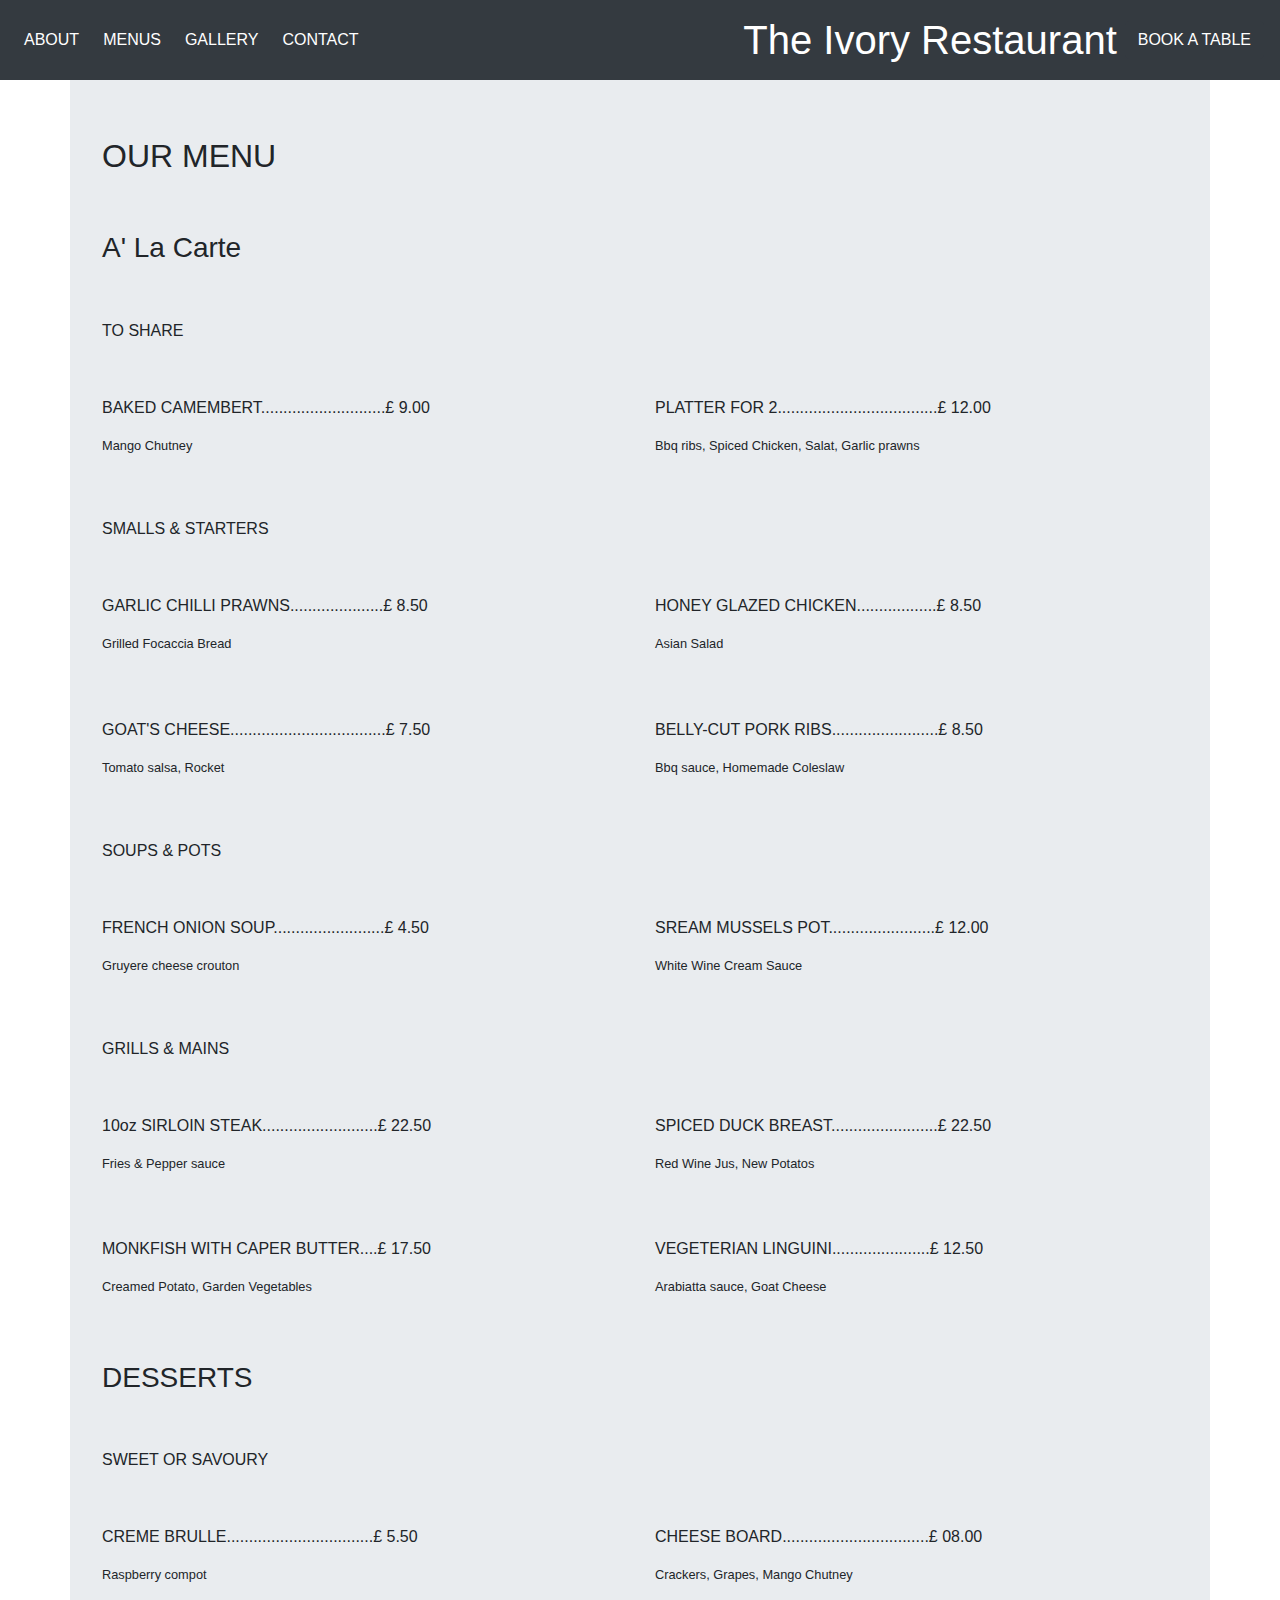
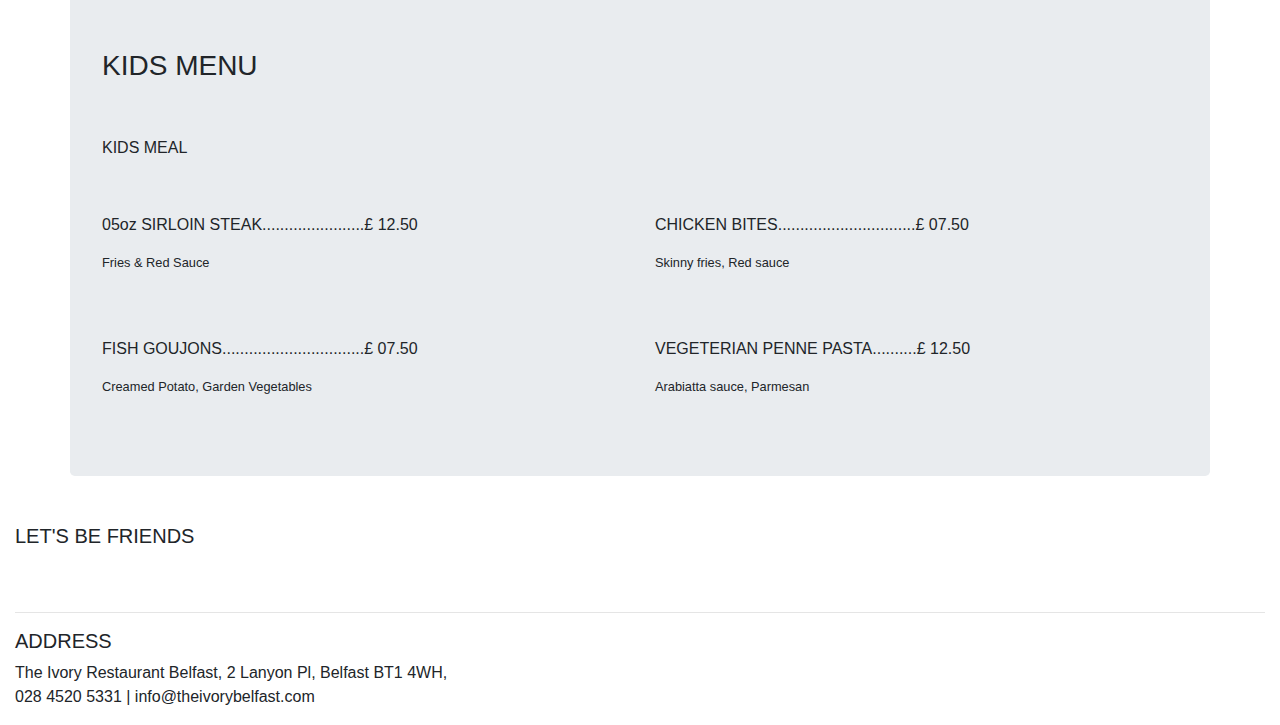
==== menus.html @ 5bfc0592 "Added the modal with form to all pages" ====
<!DOCTYPE html>
<html lang="en">
  <head>
    <meta charset="UTF-8" />
    <meta name="viewport" content="width=device-width, initial-scale=1.0" />
    <meta http-equiv="X-UA-Compatible" content="ie=edge" />
    <title>The Ivory Restaurant</title>
    <link
      rel="stylesheet"
      href="https://stackpath.bootstrapcdn.com/bootstrap/4.4.1/css/bootstrap.min.css"
      integrity="sha384-Vkoo8x4CGsO3+Hhxv8T/Q5PaXtkKtu6ug5TOeNV6gBiFeWPGFN9MuhOf23Q9Ifjh"
      crossorigin="anonymous"
    />
    <link
      rel="stylesheet"
      href="https://use.fontawesome.com/releases/v5.6.1/css/all.css"
      integrity="sha384-gfdkjb5BdAXd+lj+gudLWI+BXq4IuLW5IT+brZEZsLFm++aCMlF1V92rMkPaX4PP"
      crossorigin="anonymous"
    />
    <link
      rel="stylesheet"
      href="https://cdnjs.cloudflare.com/ajax/libs/hover.css/2.3.1/css/hover-min.css"
    />
    <link rel="stylesheet" href="assets/css/style.css" type="text/css" />
  </head>
  <body>
    <header>
      <div class="row background-image">
        <div class="col-12">
          <img
            src="https://images.pexels.com/photos/226722/pexels-photo-226722.jpeg?auto=compress&cs=tinysrgb&dpr=2&h=650&w=940"
            alt="Restaurant"
          />
        </div>
      </div>
      <!--Nav-->
      <nav class="navbar navbar-dark bg-dark navbar-expand-sm fixed-top">
        <button
          class="navbar-toggler ml-left"
          type="button"
          data-toggle="collapse"
          data-target="#navbarNavDropdown"
          aria-controls="navbarNavDropdown"
          aria-expanded="false"
          aria-label="Toggle navigation"
        >
          <span class="navbar-toggler-icon"></span>
        </button>

        <div class="collapse navbar-collapse" id="navbarNavDropdown">
          <ul class="navbar-nav mr-auto">
            <li class="nav-item mr-2">
              <a
                class="nav-link text-uppercase text-white ui-menu-text"
                href="index.html"
                ><span>About</span></a
              >
            </li>
            <li class="nav-item mr-2">
              <a
                class="active nav-link text-uppercase text-white ui-menu-text"
                href="menus.html"
                ><span>Menus</span></a
              >
            </li>
            <li class="nav-item mr-2">
              <a
                class="nav-link text-uppercase text-white ui-menu-text"
                href="gallery.html"
                ><span>Gallery</span></a
              >
            </li>
            <li class="nav-item mr-2">
              <a
                class="nav-link text-uppercase text-white ui-menu-text"
                href="contact.html"
                ><span>Contact</span></a
              >
            </li>
          </ul>
        </div>
        <div class="d-none d-md-block">
          <h1 class="navbar-text text-white my-auto mr-2">
            The Ivory Restaurant
          </h1>
        </div>
       <button class="btn btn-dark" data-toggle="modal" data-target="#bookATableModal"><i class="fas fa-glass-cheers text-uppercase"></i> BOOK A TABLE</button>
        <!--</div>-->
      </nav>
    </header>

    <!-- Menu-->
    <div class="container jumbotron menus-container mt-5">
      <div class="row">
        <div class="col-12">
          <h2 class="text-uppercase">Our Menu</h2>
        </div>
      </div>

      <div class="row mt-5">
        <div class="col-12">
          <h3>A' La Carte</h3>
        </div>
      </div>

      <div class="row mt-5">
        <div class="col-12">
          <h6>TO SHARE</h6>
        </div>
        <div class="col-md-6 col-sm-12 mt-5">
          <p>BAKED CAMEMBERT............................£ 9.00</p>
          <small><p>Mango Chutney</p></small>
        </div>
        <div class="col-md-6 col-sm-12 mt-5">
          <p>PLATTER FOR 2....................................£ 12.00</p>
          <small><p>Bbq ribs, Spiced Chicken, Salat, Garlic prawns</p></small>
        </div>
      </div>

      <div class="row mt-5">
        <div class="col-12">
          <h6>SMALLS & STARTERS</h6>
        </div>
        <div class="col-md-6 col-sm-12 mt-5">
          <p>GARLIC CHILLI PRAWNS.....................£ 8.50</p>
          <small><p>Grilled Focaccia Bread</p></small>
        </div>
        <div class="col-md-6 col-sm-12 mt-5">
          <p>HONEY GLAZED CHICKEN..................£ 8.50</p>
          <small><p>Asian Salad</p></small>
        </div>
        <div class="col-md-6 col-sm-12 mt-5">
          <p>GOAT'S CHEESE...................................£ 7.50</p>
          <small><p>Tomato salsa, Rocket</p></small>
        </div>
        <div class="col-md-6 col-sm-12 mt-5">
          <p>BELLY-CUT PORK RIBS........................£ 8.50</p>
          <small><p>Bbq sauce, Homemade Coleslaw</p></small>
        </div>
      </div>

      <div class="row mt-5">
        <div class="col-12">
          <h6>SOUPS & POTS</h6>
        </div>
        <div class="col-md-6 col-sm-12 mt-5">
          <p>FRENCH ONION SOUP.........................£ 4.50</p>
          <small><p>Gruyere cheese crouton</p></small>
        </div>
        <div class="col-md-6 col-sm-12 mt-5">
          <p>SREAM MUSSELS POT........................£ 12.00</p>
          <small><p>White Wine Cream Sauce</p></small>
        </div>
      </div>

      <div class="row mt-5">
        <div class="col-12">
          <h6>GRILLS & MAINS</h6>
        </div>
        <div class="col-md-6 col-sm-12 mt-5">
          <p>10oz SIRLOIN STEAK..........................£ 22.50</p>
          <small><p>Fries & Pepper sauce</p></small>
        </div>
        <div class="col-md-6 col-sm-12 mt-5">
          <p>SPICED DUCK BREAST........................£ 22.50</p>
          <small><p>Red Wine Jus, New Potatos</p></small>
        </div>
        <div class="col-md-6 col-sm-12 mt-5">
          <p>MONKFISH WITH CAPER BUTTER....£ 17.50</p>
          <small><p>Creamed Potato, Garden Vegetables</p></small>
        </div>
        <div class="col-md-6 col-sm-12 mt-5">
          <p>VEGETERIAN LINGUINI......................£ 12.50</p>
          <small><p>Arabiatta sauce, Goat Cheese</p></small>
        </div>
      </div>

      <div class="row mt-5">
        <div class="col-12">
          <h3>DESSERTS</h3>
        </div>
      </div>

      <div class="row mt-5">
        <div class="col-12">
          <h6>SWEET OR SAVOURY</h6>
        </div>
        <div class="col-md-6 col-sm-12 mt-5">
          <p>CREME BRULLE.................................£ 5.50</p>
          <small><p>Raspberry compot</p></small>
        </div>
        <div class="col-md-6 col-sm-12 mt-5">
          <p>CHEESE BOARD.................................£ 08.00</p>
          <small><p>Crackers, Grapes, Mango Chutney</p></small>
        </div>
      </div>

      <div class="row mt-5">
        <div class="col-12">
          <h3>KIDS MENU</h3>
        </div>
      </div>

      <div class="row mt-5">
        <div class="col-12">
          <h6>KIDS MEAL</h6>
        </div>
        <div class="col-md-6 col-sm-12 mt-5">
          <p>05oz SIRLOIN STEAK.......................£ 12.50</p>
          <small><p>Fries & Red Sauce</p></small>
        </div>
        <div class="col-md-6 col-sm-12 mt-5">
          <p>CHICKEN BITES...............................£ 07.50</p>
          <small><p>Skinny fries, Red sauce</p></small>
        </div>
        <div class="col-md-6 col-sm-12 mt-5">
          <p>FISH GOUJONS................................£ 07.50</p>
          <small><p>Creamed Potato, Garden Vegetables</p></small>
        </div>
        <div class="col-md-6 col-sm-12 mt-5">
          <p>VEGETERIAN PENNE PASTA..........£ 12.50</p>
          <small><p>Arabiatta sauce, Parmesan</p></small>
        </div>
      </div>
    </div>

    <footer class="container-fluid footer-container mt-5">
      <div class="row social">
        <div class="col-12">
          <h5 class="text-uppercase footer-sub">Let's be friends</h5>
          <div class="row social-links">
            <div class="col-12">
              <ul class="list-inline social-links">
                <li class="list-inline-item">
                  <a target="_blank" href="https://twitter.com/explore">
                    <i class="fab fa-twitter-square" aria-hidden="true"></i>
                    <span class="sr-only">Twitter</span>
                  </a>
                </li>
                <li class="list-inline-item">
                  <a target="_blank" href="https://www.facebook.com/">
                    <i class="fab fa-facebook-square" aria-hidden="true"></i>
                    <span class="sr-only">Facebook</span>
                  </a>
                </li>
                <li class="list-inline-item">
                  <a target="_blank" href="https://www.youtube.com/">
                    <i class="fab fa-youtube-square" aria-hidden="true"></i>
                    <span class="sr-only">Youtube</span>
                  </a>
                </li>
                <li class="list-inline-item">
                  <a target="_blank" href="https://www.linkedin.com/">
                    <i class="fab fa-linkedin" aria-hidden="true"></i>
                    <span class="sr-only">LinkedIn</span>
                  </a>
                </li>
              </ul>
            </div>
          </div>
        </div>
      </div>
      <hr />
      <div class="row d-none d-md-block">
        <div class="col-12">
          <h5 class="text-uppercase footer-sub">Address</h5>
          <p class="address">
            The Ivory Restaurant Belfast, 2 Lanyon Pl, Belfast BT1 4WH,<br />
            <i class="fas fa-phone"></i> 028 4520 5331 |
            <i class="fas fa-envelope-square"></i> info@theivorybelfast.com
          </p>
        </div>
      </div>
    </footer>
    <script
      src="https://code.jquery.com/jquery-3.3.1.slim.min.js"
      integrity="sha384-q8i/X+965DzO0rT7abK41JStQIAqVgRVzpbzo5smXKp4YfRvH+8abtTE1Pi6jizo"
      crossorigin="anonymous"
    ></script>
    <script
      src="https://cdnjs.cloudflare.com/ajax/libs/popper.js/1.14.3/umd/popper.min.js"
      integrity="sha384-ZMP7rVo3mIykV+2+9J3UJ46jBk0WLaUAdn689aCwoqbBJiSnjAK/l8WvCWPIPm49"
      crossorigin="anonymous"
    ></script>
    <script
      src="https://stackpath.bootstrapcdn.com/bootstrap/4.1.3/js/bootstrap.min.js"
      integrity="sha384-ChfqqxuZUCnJSK3+MXmPNIyE6ZbWh2IMqE241rYiqJxyMiZ6OW/JmZQ5stwEULTy"
      crossorigin="anonymous"
    ></script>
  </body>
</html>
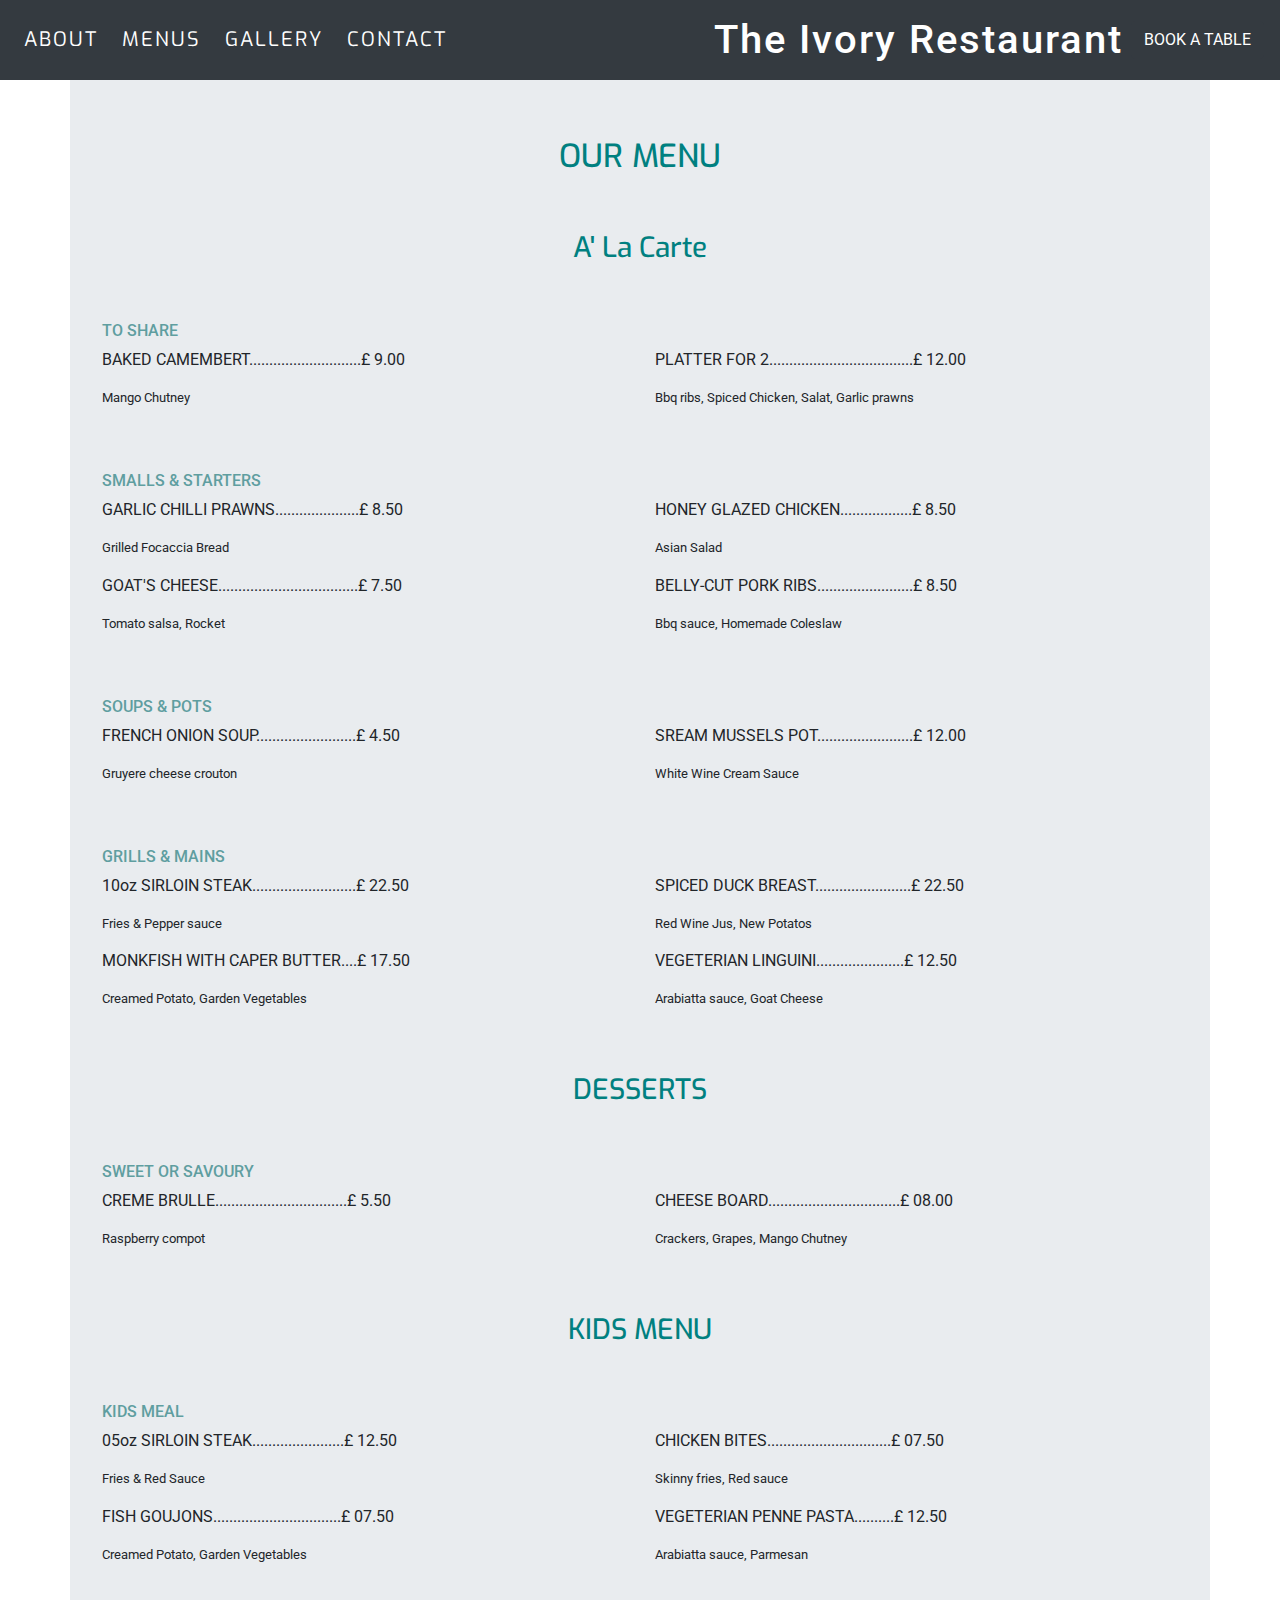
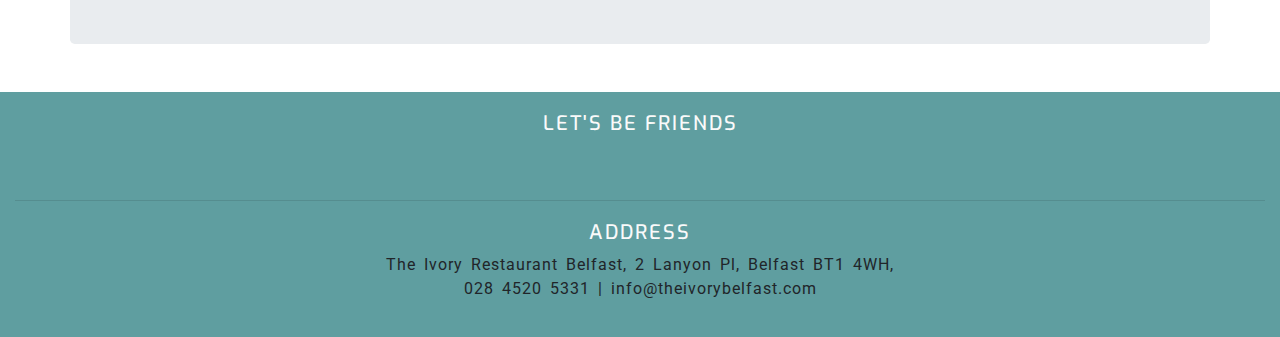
==== commit ad87e8aa: "Menu page small changes to design" ====
--- a/menus.html
+++ b/menus.html
@@ -107,11 +107,11 @@
         <div class="col-12">
           <h6>TO SHARE</h6>
         </div>
-        <div class="col-md-6 col-sm-12 mt-5">
+        <div class="col-md-6 col-sm-12">
           <p>BAKED CAMEMBERT............................£ 9.00</p>
           <small><p>Mango Chutney</p></small>
         </div>
-        <div class="col-md-6 col-sm-12 mt-5">
+        <div class="col-md-6 col-sm-12">
           <p>PLATTER FOR 2....................................£ 12.00</p>
           <small><p>Bbq ribs, Spiced Chicken, Salat, Garlic prawns</p></small>
         </div>
@@ -121,19 +121,19 @@
         <div class="col-12">
           <h6>SMALLS & STARTERS</h6>
         </div>
-        <div class="col-md-6 col-sm-12 mt-5">
+        <div class="col-md-6 col-sm-12">
           <p>GARLIC CHILLI PRAWNS.....................£ 8.50</p>
           <small><p>Grilled Focaccia Bread</p></small>
         </div>
-        <div class="col-md-6 col-sm-12 mt-5">
+        <div class="col-md-6 col-sm-12">
           <p>HONEY GLAZED CHICKEN..................£ 8.50</p>
           <small><p>Asian Salad</p></small>
         </div>
-        <div class="col-md-6 col-sm-12 mt-5">
+        <div class="col-md-6 col-sm-12">
           <p>GOAT'S CHEESE...................................£ 7.50</p>
           <small><p>Tomato salsa, Rocket</p></small>
         </div>
-        <div class="col-md-6 col-sm-12 mt-5">
+        <div class="col-md-6 col-sm-12">
           <p>BELLY-CUT PORK RIBS........................£ 8.50</p>
           <small><p>Bbq sauce, Homemade Coleslaw</p></small>
         </div>
@@ -143,11 +143,11 @@
         <div class="col-12">
           <h6>SOUPS & POTS</h6>
         </div>
-        <div class="col-md-6 col-sm-12 mt-5">
+        <div class="col-md-6 col-sm-12">
           <p>FRENCH ONION SOUP.........................£ 4.50</p>
           <small><p>Gruyere cheese crouton</p></small>
         </div>
-        <div class="col-md-6 col-sm-12 mt-5">
+        <div class="col-md-6 col-sm-12">
           <p>SREAM MUSSELS POT........................£ 12.00</p>
           <small><p>White Wine Cream Sauce</p></small>
         </div>
@@ -157,19 +157,19 @@
         <div class="col-12">
           <h6>GRILLS & MAINS</h6>
         </div>
-        <div class="col-md-6 col-sm-12 mt-5">
+        <div class="col-md-6 col-sm-12">
           <p>10oz SIRLOIN STEAK..........................£ 22.50</p>
           <small><p>Fries & Pepper sauce</p></small>
         </div>
-        <div class="col-md-6 col-sm-12 mt-5">
+        <div class="col-md-6 col-sm-12">
           <p>SPICED DUCK BREAST........................£ 22.50</p>
           <small><p>Red Wine Jus, New Potatos</p></small>
         </div>
-        <div class="col-md-6 col-sm-12 mt-5">
+        <div class="col-md-6 col-sm-12">
           <p>MONKFISH WITH CAPER BUTTER....£ 17.50</p>
           <small><p>Creamed Potato, Garden Vegetables</p></small>
         </div>
-        <div class="col-md-6 col-sm-12 mt-5">
+        <div class="col-md-6 col-sm-12">
           <p>VEGETERIAN LINGUINI......................£ 12.50</p>
           <small><p>Arabiatta sauce, Goat Cheese</p></small>
         </div>
@@ -185,11 +185,11 @@
         <div class="col-12">
           <h6>SWEET OR SAVOURY</h6>
         </div>
-        <div class="col-md-6 col-sm-12 mt-5">
+        <div class="col-md-6 col-sm-12">
           <p>CREME BRULLE.................................£ 5.50</p>
           <small><p>Raspberry compot</p></small>
         </div>
-        <div class="col-md-6 col-sm-12 mt-5">
+        <div class="col-md-6 col-sm-12">
           <p>CHEESE BOARD.................................£ 08.00</p>
           <small><p>Crackers, Grapes, Mango Chutney</p></small>
         </div>
@@ -201,23 +201,24 @@
         </div>
       </div>
 
-      <div class="row mt-5">
+<div class="row mt-5">
         <div class="col-12">
           <h6>KIDS MEAL</h6>
         </div>
-        <div class="col-md-6 col-sm-12 mt-5">
+
+          <div class="col-md-6 col-sm-12 ">
           <p>05oz SIRLOIN STEAK.......................£ 12.50</p>
           <small><p>Fries & Red Sauce</p></small>
         </div>
-        <div class="col-md-6 col-sm-12 mt-5">
+        <div class="col-md-6 col-sm-12 ">
           <p>CHICKEN BITES...............................£ 07.50</p>
           <small><p>Skinny fries, Red sauce</p></small>
         </div>
-        <div class="col-md-6 col-sm-12 mt-5">
+        <div class="col-md-6 col-sm-12 ">
           <p>FISH GOUJONS................................£ 07.50</p>
           <small><p>Creamed Potato, Garden Vegetables</p></small>
         </div>
-        <div class="col-md-6 col-sm-12 mt-5">
+        <div class="col-md-6 col-sm-12 ">
           <p>VEGETERIAN PENNE PASTA..........£ 12.50</p>
           <small><p>Arabiatta sauce, Parmesan</p></small>
         </div>
@@ -272,6 +273,45 @@
         </div>
       </div>
     </footer>
+
+    
+<div class="modal" tabindex="-1" role="dialog" id="bookATableModal">
+  <div class="modal-dialog" role="document">
+    <div class="modal-content">
+      <div class="modal-header">
+        <h4 class="modal-title">Book A Table</h4>
+        <button type="button" class="close" data-dismiss="modal" aria-label="Close">
+          <span aria-hidden="true">&times;</span>
+        </button>
+      </div>
+      <div class="modal-body">
+        <form>
+  <div class="form-group">
+    <label for="exampleInputEmail1">Email address</label>
+    <input type="email" class="form-control" id="exampleInputEmail1" aria-describedby="emailHelp" placeholder="Enter email">
+    <small id="emailHelp" class="form-text text-muted">We'll never share your email with anyone else.</small>
+  </div>
+  <div class="form-group">
+    <label for="exampleInputEmail1">Number of Guests</label>
+    <input type="text" class="form-control" id="text" aria-describedby="emailHelp" placeholder="Enter number">
+    <small id="emailHelp" class="form-text text-muted"></small>
+  </div>
+  <div class="form-group">
+    <label for="exampleInputPassword1">What Date</label>
+    <input type="text" class="form-control" id="text2" placeholder="Date">
+  </div>
+  <div class="form-group">
+    <label for="exampleInputPassword1">What Time</label>
+    <input type="text" class="form-control" id="text1" placeholder="Time">
+  </div>
+  <button type="submit" class="btn btn-primary">Submit</button>
+</form>
+      </div>
+      
+    </div>
+  </div>
+</div>
+
     <script
       src="https://code.jquery.com/jquery-3.3.1.slim.min.js"
       integrity="sha384-q8i/X+965DzO0rT7abK41JStQIAqVgRVzpbzo5smXKp4YfRvH+8abtTE1Pi6jizo"
--- a/assets/css/style.css
+++ b/assets/css/style.css
@@ -0,0 +1,162 @@
+@import url('https://fonts.googleapis.com/css2?family=Roboto:wght@100;300;400;500;700&display=swap');
+@import url('https://fonts.googleapis.com/css2?family=Exo:wght@100;200;300;400;500;600;700&family=Roboto+Slab:wght@100;200;300;400;500;600;700&display=swap');
+
+/*-----------------------------------------Headings*/
+
+header {
+    margin: 0;
+}
+
+body {
+    font-family: 'Roboto' , sans-serif;
+    font-weight: 400;
+}
+
+h1 {
+    color: #fafafa;
+    letter-spacing: 2px;
+}
+
+h2  {
+        color: #008080;
+    font-family: 'Exo' , sans-serif;
+    text-align: center;
+}
+h3 {
+        color: #008080;
+    font-family: 'Exo' , sans-serif;
+    text-align: center;
+
+}
+h4 {
+       
+        color: #008080;
+    
+        font-family: 'Exo' , sans-serif;
+    text-align: center;
+    text-decoration: overline underline;
+}
+
+h5 {
+    color: #fafafa;
+    font-family: 'Exo' , sans-serif;
+    text-align: center;
+    margin-top: 20px;
+    letter-spacing: 2px;
+}
+h6 {
+    color:#5f9ea0;
+    font-family: 'Exo' sans-serif;
+    text-align: left;
+}
+
+.ui-menu-text {
+    font-size: 20px;
+    font-family: 'Exo' , sans-serif;
+    letter-spacing: 2px;
+
+}
+span:hover {
+    color: #5f9ea0;
+
+}
+
+
+
+/*-----------------------------------------Images*/
+
+.background-picture {
+    height: 200px;
+    width: 100%;
+}
+.fullscreen-gallery {
+    padding: 30px;
+}
+.no-padding {
+    padding: 0px;
+}
+.light-gallery {
+    background: transparent;
+    width: 100%;
+    margin: auto;
+}
+
+/*----------------------------------------Others*/
+
+.hours{
+    text-align: center;
+    color: #fafafa;
+}
+
+.offers{
+    font-size: 28px;
+    letter-spacing: 3px;
+    text-align: center;
+    color: #fafafa;
+    font-family: 'Exo' , sans-serif;
+
+}
+
+
+.footer-sub {
+    font-family: 'Exo' , sans-serif;
+    color: #fafafa;
+    letter-spacing: 2px;
+    text-align: center;
+}
+
+.address {
+    text-align: center;
+    letter-spacing: 1px;
+    word-spacing: 3px;
+}
+
+.social-links {
+    text-align: center;
+}
+
+.social-links li a i {
+    width: 60px;
+    height: 32px;
+    padding: 32px,0;
+    font-size: 32px;
+    color: #fafafa;
+}
+
+.social-links li a i:hover {
+    color: #525252;
+
+}
+
+
+/*------------------------------------------Containers*/
+
+
+
+
+.welcome-container{
+    width: 100%;
+    height: auto;
+    background: #fafafa;
+}
+
+.hours-container{
+    width: 100%;
+    height: auto;
+    background: #525252;
+
+}
+
+.sign-up-container {
+    background-color: #008080;
+    width: 100%;
+    max-height: 120px;
+
+}
+
+.footer-container {
+    width: 100%;
+    height: auto;
+    background-color: #5f9ea0;
+    padding-bottom: 20px;
+}
